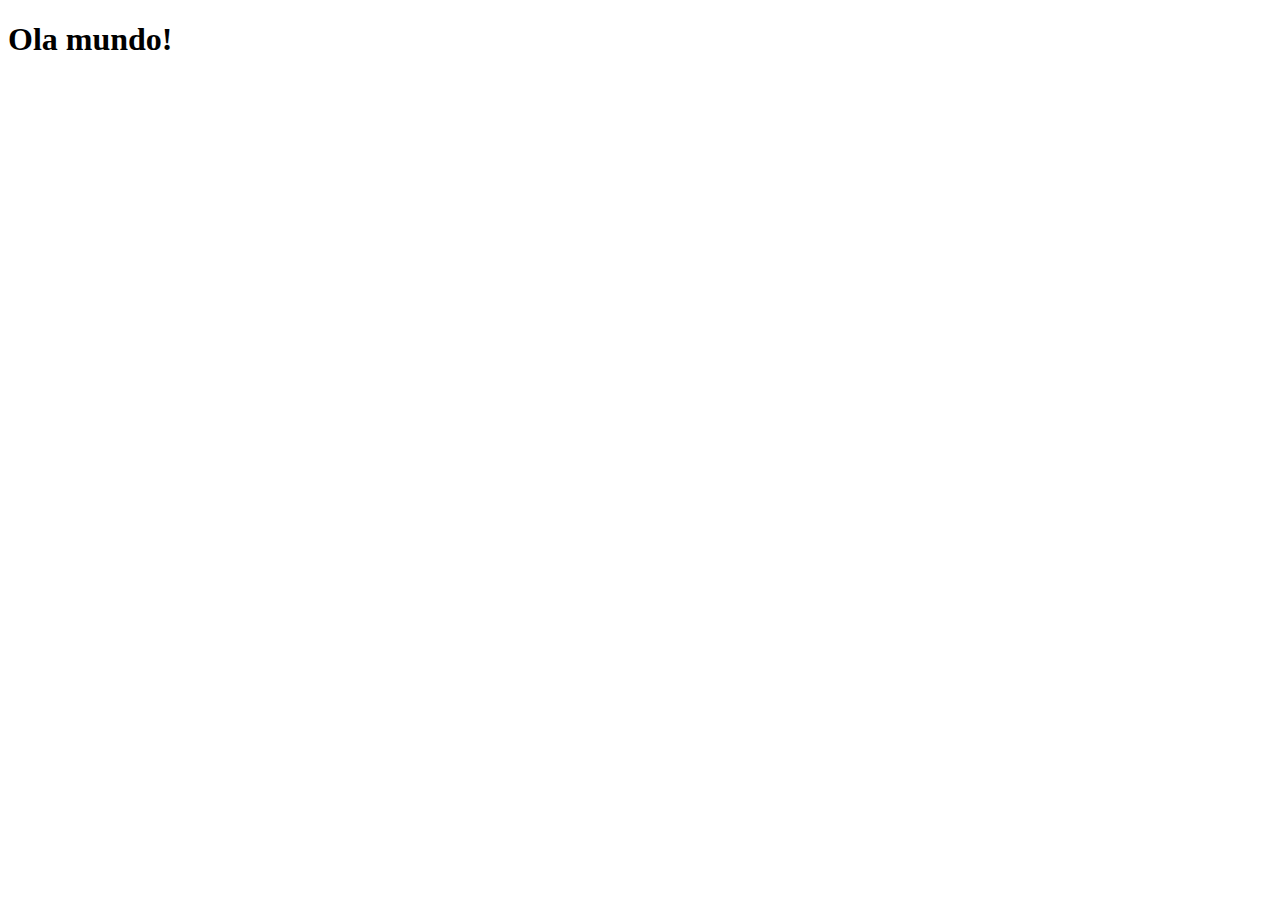
==== index.html @ 7a19712b "nova atualização" ====
<!DOCTYPE html>
<html lang="pt-br">
<head>
    <meta charset="UTF-8">
    <meta name="viewport" content="width=device-width, initial-scale=1.0">
    <title>Redes Sociais</title>
    <link rel="shortcut icon" href="favicon.ico" type="image/x-icon">
</head>
<body>
    <h1>Ola mundo!</h1>
    
</body>
</html>
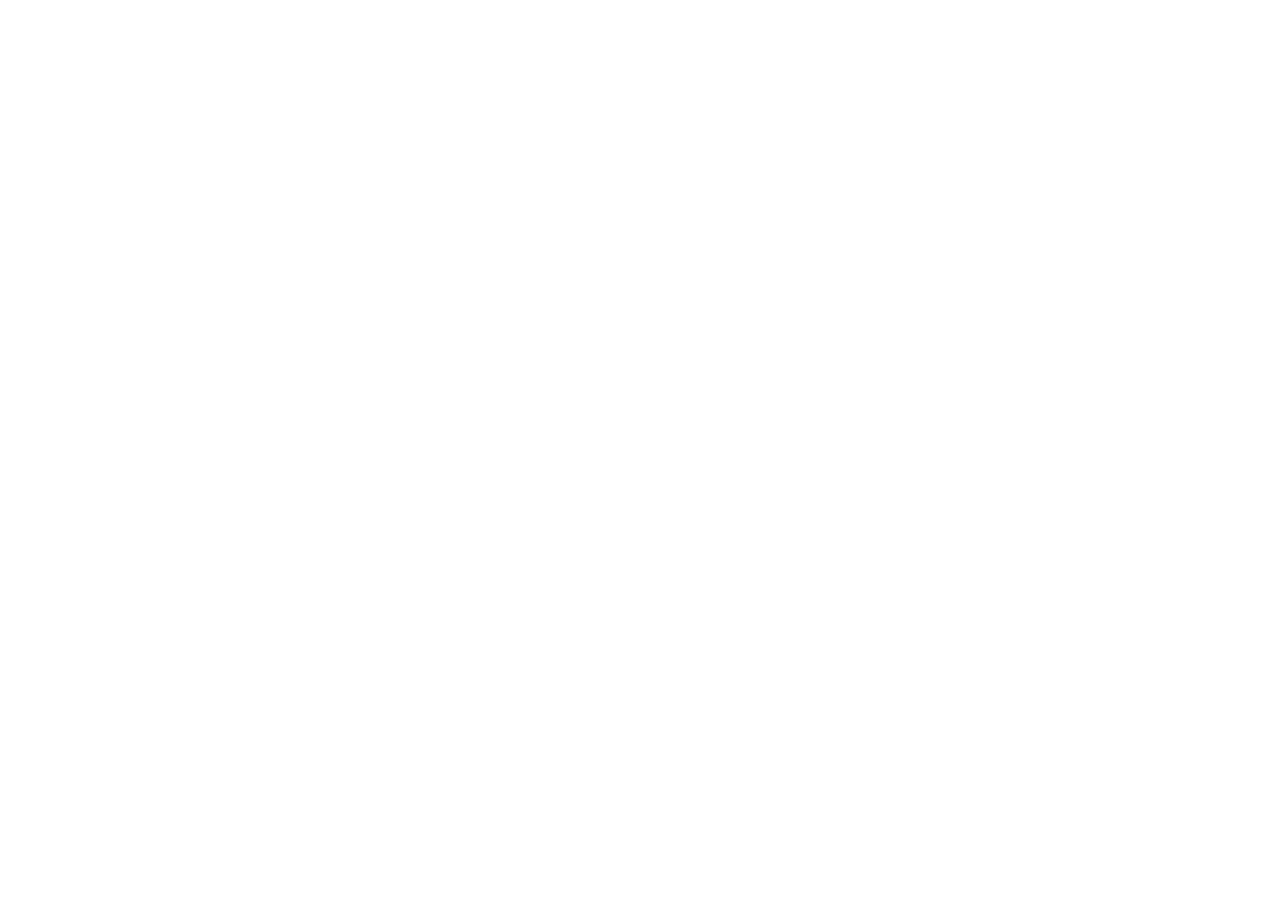
==== commit e2b74654: "atualização" ====
--- a/index.html
+++ b/index.html
@@ -5,9 +5,14 @@
     <meta name="viewport" content="width=device-width, initial-scale=1.0">
     <title>Redes Sociais</title>
     <link rel="shortcut icon" href="favicon.ico" type="image/x-icon">
+    <link rel="stylesheet" href="./estilos/style.css">
 </head>
 <body>
-    <h1>Ola mundo!</h1>
-    
+    <section id="telefone">
+
+    </section>
+    <section>
+
+    </section>
 </body>
 </html>--- a/estilos/style.css
+++ b/estilos/style.css
@@ -0,0 +1,10 @@
+@charset "UTF-8";
+
+*{
+    padding: 0px;
+    margin: 0px;
+}
+
+body{
+    background-color: ;
+}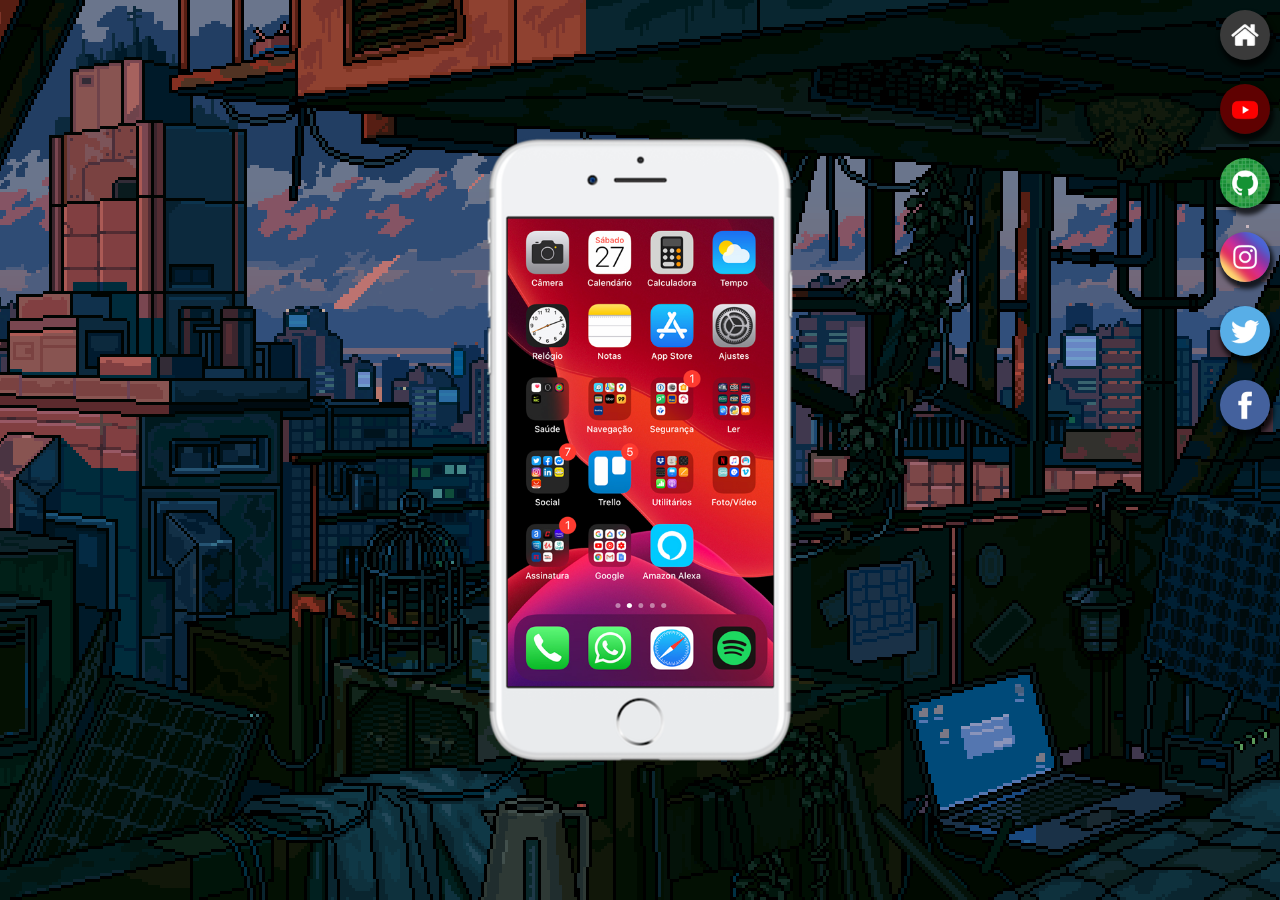
==== commit 83cdf168: "Criei os botoes laterais" ====
--- a/index.html
+++ b/index.html
@@ -8,11 +8,18 @@
     <link rel="stylesheet" href="./estilos/style.css">
 </head>
 <body>
-    <section id="telefone">
-
-    </section>
-    <section>
-
-    </section>
+    <main>
+        <section id="telefone">
+            <iframe src="home.html" target="tela" id="tela" frameborder="0">Seu navegador não é compatível.</iframe>
+        </section>
+        <section id="redes">
+            <a href="#" target="name"><img src="imagens/logo-home.jpg" alt="Home"></a> <br>
+            <a href="#" target="name"> <img src="imagens/logo-youtube.jpg" alt="Youtube"></a> <br>
+            <a href="#" target="name"> <img src="imagens/logo-github.jpg" alt="Github"></a> <br>
+            <a href="#" target="name"> <img src="imagens/logo-instagram.jpg" alt="Instagram"></a> <br>
+            <a href="#" target="name"> <img src="imagens/logo-twitter.jpg" alt="Twitter"></a> <br>
+            <a href="#" target="name"> <img src="imagens/logo-facebook.jpg" alt="Facebook"></a>
+        </section>
+    </main>
 </body>
 </html>--- a/estilos/style.css
+++ b/estilos/style.css
@@ -5,6 +5,64 @@
     margin: 0px;
 }
 
-body{
-    background-color: ;
+body, main{
+   
+    width: 100vw;
+    height: 100vh;
+    background-color: black;
+    
+}
+
+main{
+    position: relative;
+    height: 100vh;
+    background-color: green;
+    background: url(../imagens/tela.gif) center top no-repeat fixed;
+    background-size: cover;
+    
+}
+
+#telefone{
+    position: absolute;
+    height: 627px;
+    width: 311px;
+    top: 50%;
+    left: 50%;
+    transform: translate(-50%,-50%);
+    background: url(../imagens/frame-iphone.png) center center no-repeat fixed;   
+}
+
+#tela{
+    position: relative;
+    top: 13%;
+    left: 7.3%;
+    width: 266px;
+    height: 468px;
+}
+
+#redes img {
+    width: 50px;
+    margin: 10px;
+    border-radius: 50%;
+    box-shadow: 2px 5px 4px 2px rgba(0, 0, 0, 0.733);
+    box-sizing: border-box;
+    
+}
+
+#redes {
+    text-align: right;
+}
+
+#redes img:hover {
+    border: 2px solid rgba(127, 255, 212, 0.555);
+    transform: translate(-2px, -2px);
+    box-shadow: 3px 3px 5px 0px rgba(8, 224, 231, 0.63);
+    transition:transform 0.5s
+}
+
+#redes img:active {
+    border: 2px solid rgba(127, 255, 212, 0.555);
+    transform: translate(-1px, -0px);
+    box-shadow: 3px 3px 5px 1px rgba(172, 231, 8, 0.63);
+    transition:transform 0.5s
 }